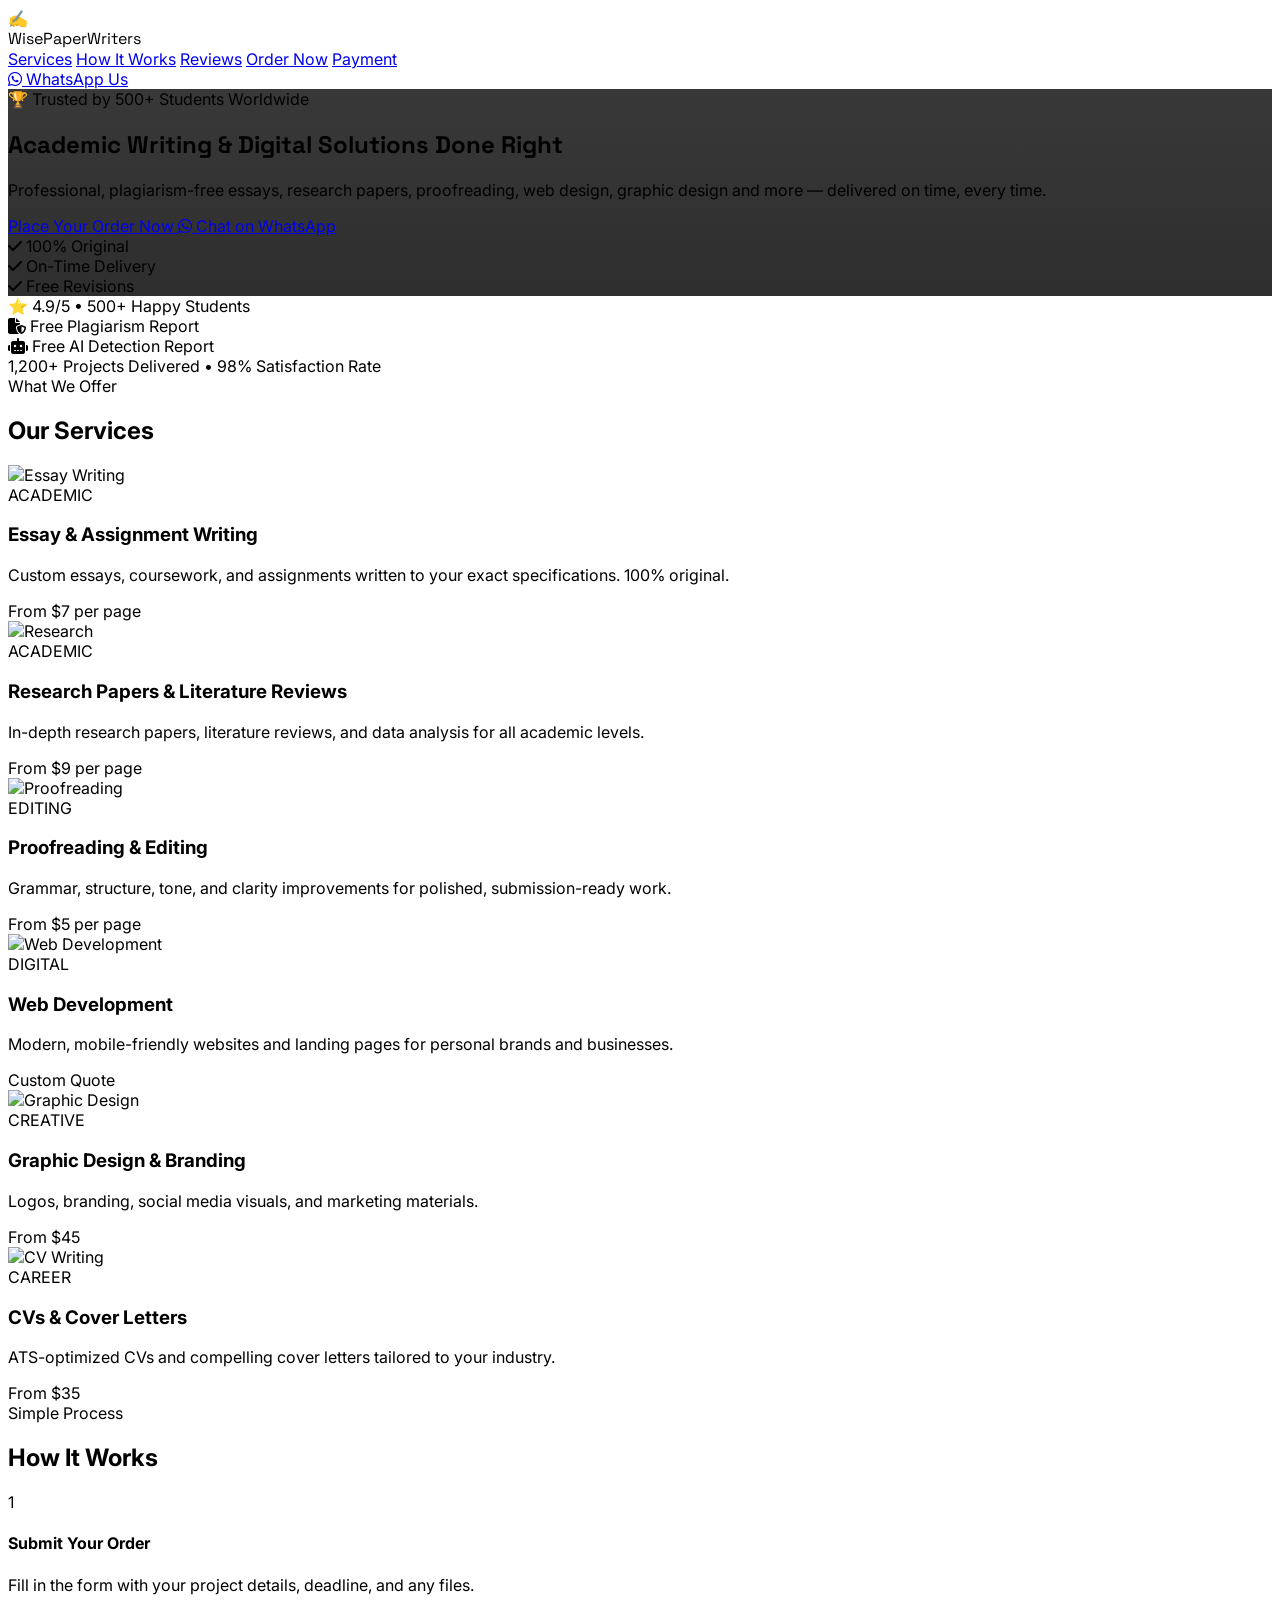
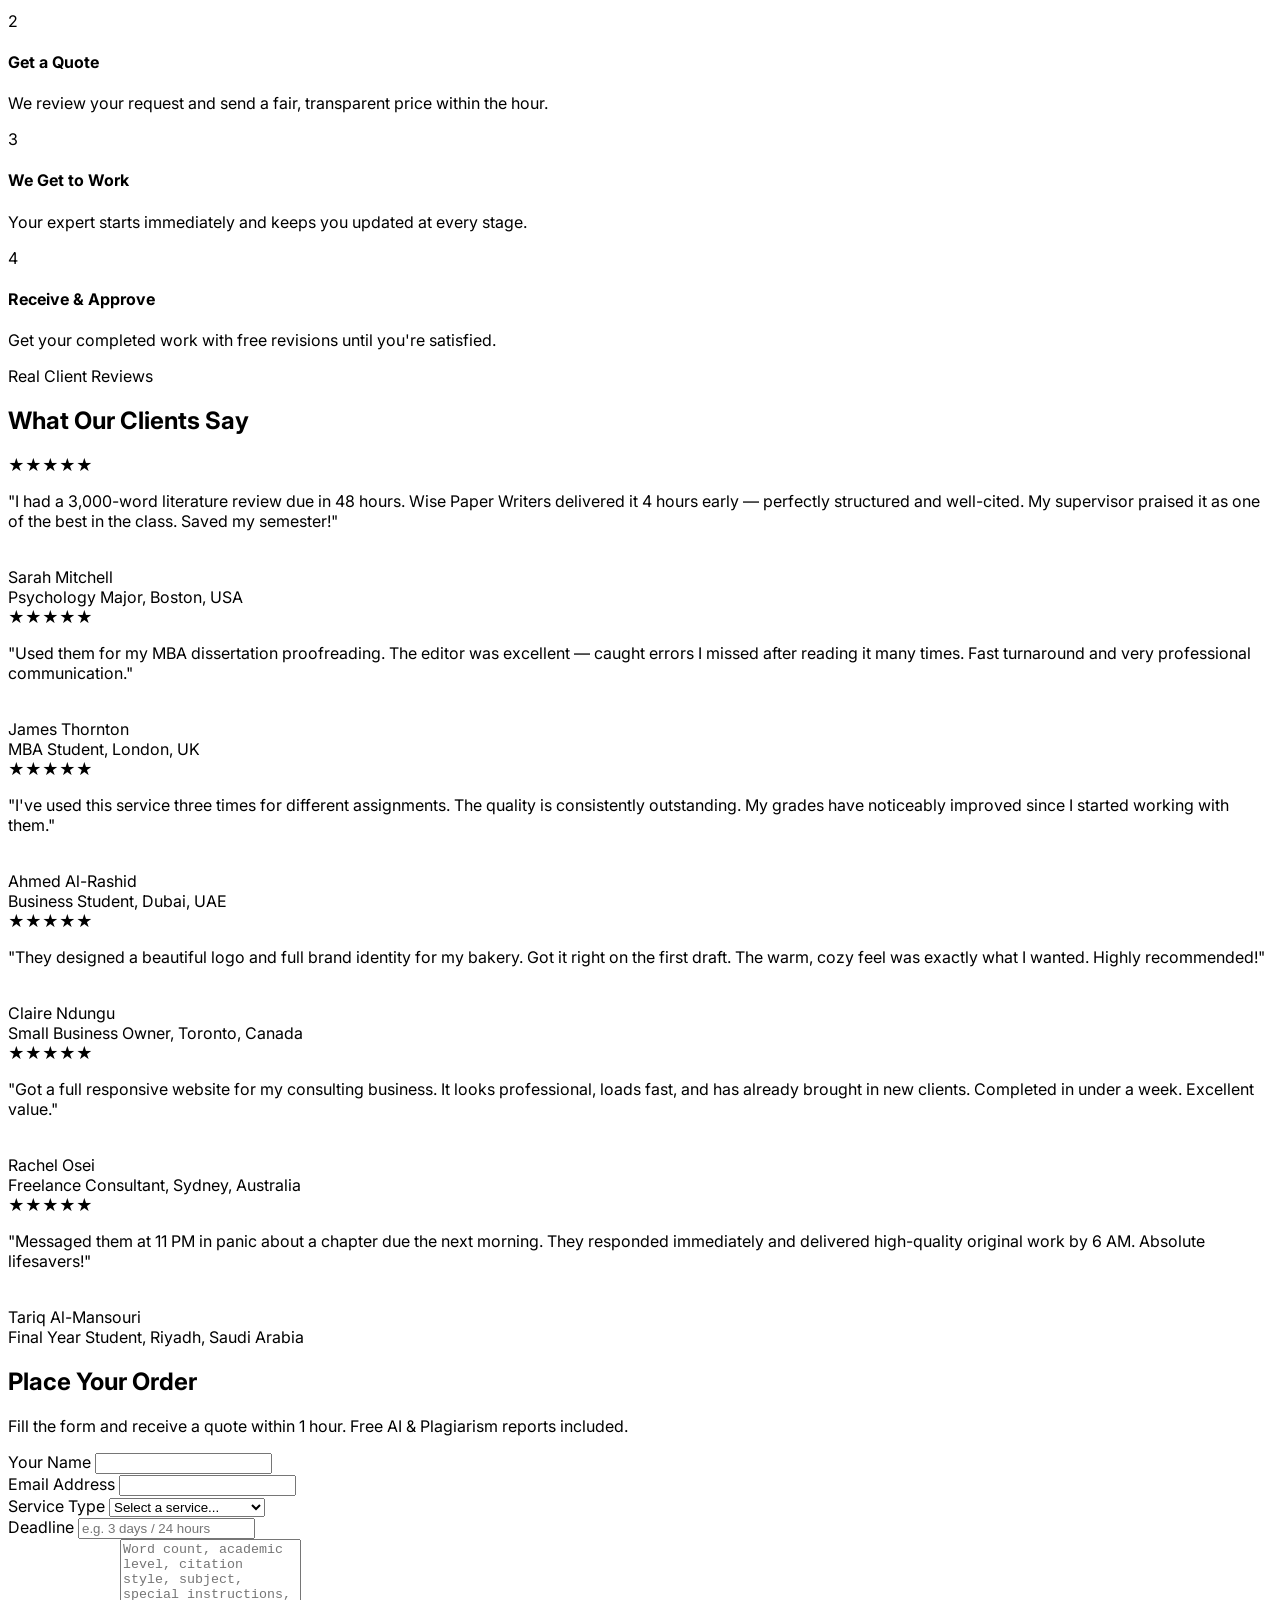
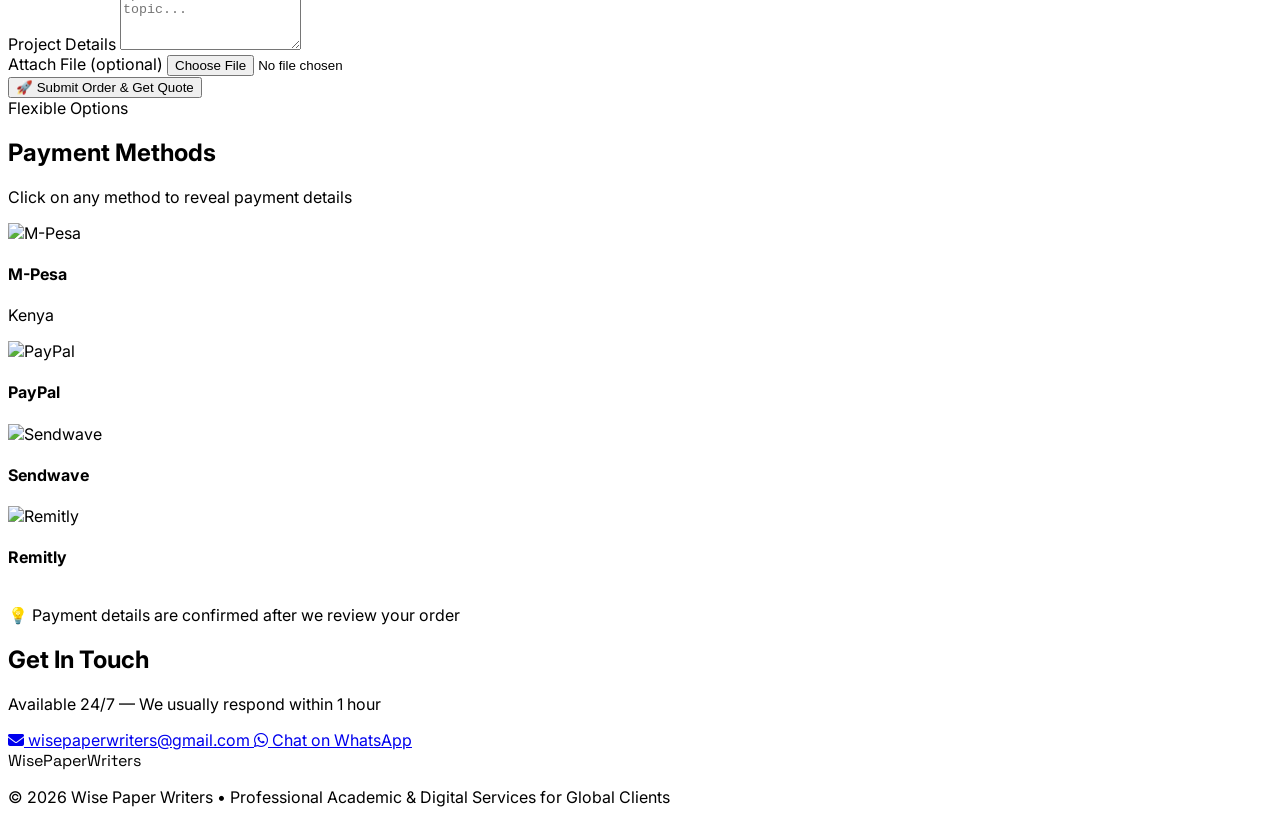
==== index.HTML @ 3a7c8403 "Rename wisepaperwriters.HTML to index.HTML" ====
<!DOCTYPE html>
<html lang="en">
<head>
  <meta charset="UTF-8">
  <meta name="viewport" content="width=device-width, initial-scale=1.0">
  <title>Wise Paper Writers | Essays, Research & Digital Solutions</title>
  <script src="https://cdn.tailwindcss.com"></script>
  <link rel="stylesheet" href="https://cdnjs.cloudflare.com/ajax/libs/font-awesome/6.6.0/css/all.min.css">
  <style>
    @import url('https://fonts.googleapis.com/css2?family=Inter:wght@400;500;600;700&family=Space+Grotesk:wght@600;700&display=swap');
    
    body { font-family: 'Inter', sans-serif; }
    .logo-font { font-family: 'Space Grotesk', sans-serif; }
    
    .hero-bg {
      background: linear-gradient(rgba(0,0,0,0.78), rgba(0,0,0,0.82)), 
                  url('https://images.unsplash.com/photo-1522202176988-66273c2fd55f?q=80&w=2071') center/cover no-repeat;
    }
    
    .card-hover:hover {
      transform: translateY(-12px);
      box-shadow: 0 25px 50px -12px rgb(16 185 129 / 0.25);
    }

    .pay-card {
      transition: all 0.3s ease;
    }
    .pay-card:hover {
      transform: translateY(-4px);
      border-color: rgb(52 211 153);
    }
    .pay-card.open {
      border-color: rgb(52 211 153);
      background-color: rgb(15 23 42);
    }
    .pay-details {
      max-height: 0;
      overflow: hidden;
      transition: max-height 0.4s ease, opacity 0.3s ease;
      opacity: 0;
    }
    .pay-card.open .pay-details {
      max-height: 160px;
      opacity: 1;
    }
  </style>
</head>
<body class="bg-zinc-950 text-zinc-200">

  <!-- Navigation -->
  <nav class="fixed top-0 w-full z-50 bg-zinc-950/95 backdrop-blur-lg border-b border-zinc-800">
    <div class="max-w-screen-2xl mx-auto px-6 py-5 flex justify-between items-center">
      <div class="flex items-center gap-3">
        <span class="text-4xl">✍️</span>
        <div class="logo-font text-3xl font-bold bg-gradient-to-r from-emerald-400 to-cyan-400 bg-clip-text text-transparent">WisePaperWriters</div>
      </div>
      
      <div class="hidden md:flex gap-8 text-sm font-medium">
        <a href="#services" class="hover:text-emerald-400 transition">Services</a>
        <a href="#process" class="hover:text-emerald-400 transition">How It Works</a>
        <a href="#testimonials" class="hover:text-emerald-400 transition">Reviews</a>
        <a href="#order" class="hover:text-emerald-400 transition">Order Now</a>
        <a href="#payment" class="hover:text-emerald-400 transition">Payment</a>
      </div>

      <a href="https://wa.me/12073312081" target="_blank" 
         class="flex items-center gap-2 bg-emerald-600 hover:bg-emerald-500 px-6 py-3 rounded-2xl font-semibold transition">
        <i class="fab fa-whatsapp"></i> WhatsApp Us
      </a>
    </div>
  </nav>

  <!-- Hero -->
  <section class="hero-bg min-h-screen flex items-center pt-20">
    <div class="max-w-screen-2xl mx-auto px-6">
      <div class="max-w-3xl">
        <div class="inline-flex items-center gap-2 bg-emerald-900/80 border border-emerald-700 px-6 py-2.5 rounded-3xl text-sm mb-6">
          <span class="text-emerald-400">🏆</span> Trusted by 500+ Students Worldwide
        </div>
        
        <h1 class="text-6xl md:text-7xl font-bold leading-tight tracking-tighter logo-font mb-6">
          Academic Writing & Digital Solutions Done Right
        </h1>
        
        <p class="text-2xl text-zinc-300 mb-8">
          Professional, plagiarism-free essays, research papers, proofreading, web design, graphic design and more — delivered on time, every time.
        </p>

        <div class="flex flex-wrap gap-4">
          <a href="#order" class="px-10 py-5 bg-gradient-to-r from-emerald-500 to-cyan-500 rounded-3xl font-semibold text-xl hover:scale-105 transition-all">
            Place Your Order Now
          </a>
          <a href="https://wa.me/12073312081" target="_blank" 
             class="px-10 py-5 border border-white/40 hover:border-white rounded-3xl font-semibold text-xl transition flex items-center gap-3">
            <i class="fab fa-whatsapp text-emerald-400"></i> Chat on WhatsApp
          </a>
        </div>

        <div class="mt-12 flex gap-8 text-sm">
          <div class="flex items-center gap-2"><i class="fas fa-check text-emerald-400"></i> 100% Original</div>
          <div class="flex items-center gap-2"><i class="fas fa-check text-emerald-400"></i> On-Time Delivery</div>
          <div class="flex items-center gap-2"><i class="fas fa-check text-emerald-400"></i> Free Revisions</div>
        </div>
      </div>
    </div>
  </section>

  <!-- Trust Bar -->
  <div class="bg-zinc-900 py-6 border-b border-zinc-800">
    <div class="max-w-screen-2xl mx-auto px-6 flex flex-wrap justify-center gap-x-10 gap-y-3 text-sm">
      <div>⭐ 4.9/5 • 500+ Happy Students</div>
      <div class="flex items-center gap-2"><i class="fas fa-file-shield text-emerald-400"></i> Free Plagiarism Report</div>
      <div class="flex items-center gap-2"><i class="fas fa-robot text-emerald-400"></i> Free AI Detection Report</div>
      <div>1,200+ Projects Delivered • 98% Satisfaction Rate</div>
    </div>
  </div>

  <!-- Services -->
  <section id="services" class="py-24 bg-zinc-950">
    <div class="max-w-screen-2xl mx-auto px-6">
      <div class="text-center mb-16">
        <span class="uppercase text-emerald-400 tracking-widest font-semibold text-sm">What We Offer</span>
        <h2 class="text-5xl font-bold mt-3">Our Services</h2>
      </div>

      <div class="grid md:grid-cols-2 lg:grid-cols-3 gap-8">
        <div class="card-hover bg-zinc-900 border border-zinc-800 rounded-3xl overflow-hidden">
          <img src="https://images.unsplash.com/photo-1456513080510-7bf3a84b82f8?w=800" class="w-full h-56 object-cover" alt="Essay Writing">
          <div class="p-8">
            <span class="px-4 py-1 bg-blue-950 text-blue-400 text-xs rounded-2xl">ACADEMIC</span>
            <h3 class="text-2xl font-semibold mt-5">Essay & Assignment Writing</h3>
            <p class="text-zinc-400 mt-3">Custom essays, coursework, and assignments written to your exact specifications. 100% original.</p>
            <div class="mt-6 text-emerald-400 font-medium">From $7 per page</div>
          </div>
        </div>

        <div class="card-hover bg-zinc-900 border border-zinc-800 rounded-3xl overflow-hidden">
          <img src="https://images.unsplash.com/photo-1524995997946-a1c2e315a42f?w=800" class="w-full h-56 object-cover" alt="Research">
          <div class="p-8">
            <span class="px-4 py-1 bg-violet-950 text-violet-400 text-xs rounded-2xl">ACADEMIC</span>
            <h3 class="text-2xl font-semibold mt-5">Research Papers & Literature Reviews</h3>
            <p class="text-zinc-400 mt-3">In-depth research papers, literature reviews, and data analysis for all academic levels.</p>
            <div class="mt-6 text-emerald-400 font-medium">From $9 per page</div>
          </div>
        </div>

        <div class="card-hover bg-zinc-900 border border-zinc-800 rounded-3xl overflow-hidden">
          <img src="https://images.unsplash.com/photo-1588345921523-c2dcdb7f1dcd?w=800" class="w-full h-56 object-cover" alt="Proofreading">
          <div class="p-8">
            <span class="px-4 py-1 bg-emerald-950 text-emerald-400 text-xs rounded-2xl">EDITING</span>
            <h3 class="text-2xl font-semibold mt-5">Proofreading & Editing</h3>
            <p class="text-zinc-400 mt-3">Grammar, structure, tone, and clarity improvements for polished, submission-ready work.</p>
            <div class="mt-6 text-emerald-400 font-medium">From $5 per page</div>
          </div>
        </div>

        <div class="card-hover bg-zinc-900 border border-zinc-800 rounded-3xl overflow-hidden">
          <img src="https://images.unsplash.com/photo-1498050108023-c5249f4df085?w=800" class="w-full h-56 object-cover" alt="Web Development">
          <div class="p-8">
            <span class="px-4 py-1 bg-cyan-950 text-cyan-400 text-xs rounded-2xl">DIGITAL</span>
            <h3 class="text-2xl font-semibold mt-5">Web Development</h3>
            <p class="text-zinc-400 mt-3">Modern, mobile-friendly websites and landing pages for personal brands and businesses.</p>
            <div class="mt-6 text-emerald-400 font-medium">Custom Quote</div>
          </div>
        </div>

        <div class="card-hover bg-zinc-900 border border-zinc-800 rounded-3xl overflow-hidden">
          <img src="https://images.unsplash.com/photo-1626785774573-4b799315345d?w=800" class="w-full h-56 object-cover" alt="Graphic Design">
          <div class="p-8">
            <span class="px-4 py-1 bg-pink-950 text-pink-400 text-xs rounded-2xl">CREATIVE</span>
            <h3 class="text-2xl font-semibold mt-5">Graphic Design & Branding</h3>
            <p class="text-zinc-400 mt-3">Logos, branding, social media visuals, and marketing materials.</p>
            <div class="mt-6 text-emerald-400 font-medium">From $45</div>
          </div>
        </div>

        <div class="card-hover bg-zinc-900 border border-zinc-800 rounded-3xl overflow-hidden">
          <img src="https://images.unsplash.com/photo-1586281380349-632531db7ed4?w=800" class="w-full h-56 object-cover" alt="CV Writing">
          <div class="p-8">
            <span class="px-4 py-1 bg-amber-950 text-amber-400 text-xs rounded-2xl">CAREER</span>
            <h3 class="text-2xl font-semibold mt-5">CVs & Cover Letters</h3>
            <p class="text-zinc-400 mt-3">ATS-optimized CVs and compelling cover letters tailored to your industry.</p>
            <div class="mt-6 text-emerald-400 font-medium">From $35</div>
          </div>
        </div>
      </div>
    </div>
  </section>

  <!-- How It Works -->
  <section id="process" class="py-24 bg-zinc-900">
    <div class="max-w-screen-2xl mx-auto px-6 text-center">
      <span class="uppercase tracking-widest text-emerald-400 font-semibold">Simple Process</span>
      <h2 class="text-5xl font-bold mt-4 mb-16">How It Works</h2>
      
      <div class="grid md:grid-cols-4 gap-8 max-w-5xl mx-auto">
        <div class="bg-zinc-800/60 p-10 rounded-3xl border border-zinc-700">
          <div class="w-16 h-16 mx-auto bg-emerald-600 rounded-2xl flex items-center justify-center text-3xl font-bold mb-6">1</div>
          <h4 class="text-xl font-semibold mb-3">Submit Your Order</h4>
          <p class="text-zinc-400">Fill in the form with your project details, deadline, and any files.</p>
        </div>
        <div class="bg-zinc-800/60 p-10 rounded-3xl border border-zinc-700">
          <div class="w-16 h-16 mx-auto bg-emerald-600 rounded-2xl flex items-center justify-center text-3xl font-bold mb-6">2</div>
          <h4 class="text-xl font-semibold mb-3">Get a Quote</h4>
          <p class="text-zinc-400">We review your request and send a fair, transparent price within the hour.</p>
        </div>
        <div class="bg-zinc-800/60 p-10 rounded-3xl border border-zinc-700">
          <div class="w-16 h-16 mx-auto bg-emerald-600 rounded-2xl flex items-center justify-center text-3xl font-bold mb-6">3</div>
          <h4 class="text-xl font-semibold mb-3">We Get to Work</h4>
          <p class="text-zinc-400">Your expert starts immediately and keeps you updated at every stage.</p>
        </div>
        <div class="bg-zinc-800/60 p-10 rounded-3xl border border-zinc-700">
          <div class="w-16 h-16 mx-auto bg-emerald-600 rounded-2xl flex items-center justify-center text-3xl font-bold mb-6">4</div>
          <h4 class="text-xl font-semibold mb-3">Receive & Approve</h4>
          <p class="text-zinc-400">Get your completed work with free revisions until you're satisfied.</p>
        </div>
      </div>
    </div>
  </section>

  <!-- Testimonials - All 6 Fully Included -->
  <section id="testimonials" class="py-24 bg-zinc-950">
    <div class="max-w-screen-2xl mx-auto px-6">
      <div class="text-center mb-16">
        <span class="uppercase text-emerald-400 font-semibold">Real Client Reviews</span>
        <h2 class="text-5xl font-bold mt-4">What Our Clients Say</h2>
      </div>
      <div class="grid md:grid-cols-2 lg:grid-cols-3 gap-8">
        <div class="bg-zinc-900 border border-zinc-800 rounded-3xl p-8">
          <div class="flex gap-1 text-amber-400 mb-4">★★★★★</div>
          <p class="text-zinc-300 italic">"I had a 3,000-word literature review due in 48 hours. Wise Paper Writers delivered it 4 hours early — perfectly structured and well-cited. My supervisor praised it as one of the best in the class. Saved my semester!"</p>
          <div class="mt-8 flex items-center gap-4">
            <img src="https://randomuser.me/api/portraits/women/44.jpg" class="w-12 h-12 rounded-full" alt="">
            <div>
              <div class="font-semibold">Sarah Mitchell</div>
              <div class="text-sm text-zinc-500">Psychology Major, Boston, USA</div>
            </div>
          </div>
        </div>

        <div class="bg-zinc-900 border border-zinc-800 rounded-3xl p-8">
          <div class="flex gap-1 text-amber-400 mb-4">★★★★★</div>
          <p class="text-zinc-300 italic">"Used them for my MBA dissertation proofreading. The editor was excellent — caught errors I missed after reading it many times. Fast turnaround and very professional communication."</p>
          <div class="mt-8 flex items-center gap-4">
            <img src="https://randomuser.me/api/portraits/men/32.jpg" class="w-12 h-12 rounded-full" alt="">
            <div>
              <div class="font-semibold">James Thornton</div>
              <div class="text-sm text-zinc-500">MBA Student, London, UK</div>
            </div>
          </div>
        </div>

        <div class="bg-zinc-900 border border-zinc-800 rounded-3xl p-8">
          <div class="flex gap-1 text-amber-400 mb-4">★★★★★</div>
          <p class="text-zinc-300 italic">"I've used this service three times for different assignments. The quality is consistently outstanding. My grades have noticeably improved since I started working with them."</p>
          <div class="mt-8 flex items-center gap-4">
            <img src="https://randomuser.me/api/portraits/men/75.jpg" class="w-12 h-12 rounded-full" alt="">
            <div>
              <div class="font-semibold">Ahmed Al-Rashid</div>
              <div class="text-sm text-zinc-500">Business Student, Dubai, UAE</div>
            </div>
          </div>
        </div>

        <div class="bg-zinc-900 border border-zinc-800 rounded-3xl p-8">
          <div class="flex gap-1 text-amber-400 mb-4">★★★★★</div>
          <p class="text-zinc-300 italic">"They designed a beautiful logo and full brand identity for my bakery. Got it right on the first draft. The warm, cozy feel was exactly what I wanted. Highly recommended!"</p>
          <div class="mt-8 flex items-center gap-4">
            <img src="https://randomuser.me/api/portraits/women/68.jpg" class="w-12 h-12 rounded-full" alt="">
            <div>
              <div class="font-semibold">Claire Ndungu</div>
              <div class="text-sm text-zinc-500">Small Business Owner, Toronto, Canada</div>
            </div>
          </div>
        </div>

        <div class="bg-zinc-900 border border-zinc-800 rounded-3xl p-8">
          <div class="flex gap-1 text-amber-400 mb-4">★★★★★</div>
          <p class="text-zinc-300 italic">"Got a full responsive website for my consulting business. It looks professional, loads fast, and has already brought in new clients. Completed in under a week. Excellent value."</p>
          <div class="mt-8 flex items-center gap-4">
            <img src="https://randomuser.me/api/portraits/women/12.jpg" class="w-12 h-12 rounded-full" alt="">
            <div>
              <div class="font-semibold">Rachel Osei</div>
              <div class="text-sm text-zinc-500">Freelance Consultant, Sydney, Australia</div>
            </div>
          </div>
        </div>

        <div class="bg-zinc-900 border border-zinc-800 rounded-3xl p-8">
          <div class="flex gap-1 text-amber-400 mb-4">★★★★★</div>
          <p class="text-zinc-300 italic">"Messaged them at 11 PM in panic about a chapter due the next morning. They responded immediately and delivered high-quality original work by 6 AM. Absolute lifesavers!"</p>
          <div class="mt-8 flex items-center gap-4">
            <img src="https://randomuser.me/api/portraits/men/52.jpg" class="w-12 h-12 rounded-full" alt="">
            <div>
              <div class="font-semibold">Tariq Al-Mansouri</div>
              <div class="text-sm text-zinc-500">Final Year Student, Riyadh, Saudi Arabia</div>
            </div>
          </div>
        </div>
      </div>
    </div>
  </section>

  <!-- Order Form - Fully Automated -->
  <section id="order" class="py-24 bg-zinc-900">
    <div class="max-w-2xl mx-auto px-6">
      <div class="text-center mb-12">
        <h2 class="text-5xl font-bold mb-4">Place Your Order</h2>
        <p class="text-zinc-400 text-lg">Fill the form and receive a quote within 1 hour. Free AI & Plagiarism reports included.</p>
      </div>

      <form action="https://formsubmit.co/wisepaperwriters@gmail.com" method="POST" enctype="multipart/form-data"
            class="bg-zinc-950 border border-zinc-800 rounded-3xl p-10 space-y-8">
        
        <input type="hidden" name="_subject" value="New Order - Wise Paper Writers">
        <input type="hidden" name="_captcha" value="false">
        <input type="hidden" name="_next" value="#order">

        <div class="grid md:grid-cols-2 gap-6">
          <div>
            <label class="block text-sm text-zinc-400 mb-2">Your Name</label>
            <input type="text" name="name" required class="w-full bg-zinc-900 border border-zinc-700 rounded-2xl px-6 py-4 focus:border-emerald-500 outline-none">
          </div>
          <div>
            <label class="block text-sm text-zinc-400 mb-2">Email Address</label>
            <input type="email" name="email" required class="w-full bg-zinc-900 border border-zinc-700 rounded-2xl px-6 py-4 focus:border-emerald-500 outline-none">
          </div>
        </div>

        <div class="grid md:grid-cols-2 gap-6">
          <div>
            <label class="block text-sm text-zinc-400 mb-2">Service Type</label>
            <select name="service" required class="w-full bg-zinc-900 border border-zinc-700 rounded-2xl px-6 py-4 focus:border-emerald-500 outline-none">
              <option value="">Select a service...</option>
              <option>Essay Writing</option>
              <option>Research Paper</option>
              <option>Proofreading & Editing</option>
              <option>Web Development</option>
              <option>Graphic Design</option>
              <option>CV & Cover Letter</option>
              <option>Other</option>
            </select>
          </div>
          <div>
            <label class="block text-sm text-zinc-400 mb-2">Deadline</label>
            <input type="text" name="deadline" placeholder="e.g. 3 days / 24 hours" required class="w-full bg-zinc-900 border border-zinc-700 rounded-2xl px-6 py-4 focus:border-emerald-500 outline-none">
          </div>
        </div>

        <div>
          <label class="block text-sm text-zinc-400 mb-2">Project Details</label>
          <textarea name="details" rows="7" placeholder="Word count, academic level, citation style, subject, special instructions, topic..." required
                    class="w-full bg-zinc-900 border border-zinc-700 rounded-3xl px-6 py-5 focus:border-emerald-500 outline-none"></textarea>
        </div>

        <div>
          <label class="block text-sm text-zinc-400 mb-2">Attach File (optional)</label>
          <input type="file" name="attachment" class="w-full bg-zinc-900 border border-zinc-700 rounded-2xl px-6 py-4">
        </div>

        <button type="submit" class="w-full py-6 bg-gradient-to-r from-emerald-500 to-cyan-500 rounded-3xl text-xl font-semibold hover:brightness-110 transition">
          🚀 Submit Order & Get Quote
        </button>
      </form>
    </div>
  </section>

  <!-- Payment Methods - Logos + Hidden Details -->
  <section id="payment" class="py-24 bg-zinc-950">
    <div class="max-w-screen-2xl mx-auto px-6">
      <div class="text-center mb-12">
        <span class="uppercase text-emerald-400 tracking-widest font-semibold text-sm">Flexible Options</span>
        <h2 class="text-4xl font-bold mt-3">Payment Methods</h2>
        <p class="text-zinc-400 mt-3">Click on any method to reveal payment details</p>
      </div>

      <div class="grid grid-cols-2 md:grid-cols-4 gap-6 max-w-5xl mx-auto">
        <!-- M-Pesa -->
        <div class="pay-card bg-zinc-900 border border-zinc-700 rounded-3xl p-8 text-center cursor-pointer" onclick="toggle(this)">
          <img src="https://upload.wikimedia.org/wikipedia/commons/0/03/M-pesa-logo.png" alt="M-Pesa" class="h-14 mx-auto mb-4 object-contain">
          <h4 class="font-semibold text-xl mb-1">M-Pesa</h4>
          <p class="text-zinc-500 text-sm">Kenya</p>
          <div class="pay-details mt-6">
            <p class="text-sm text-zinc-400 mb-1">Send to number:</p>
            <strong class="text-emerald-400 text-lg">0758 292 868</strong>
          </div>
        </div>

        <!-- PayPal -->
        <div class="pay-card bg-zinc-900 border border-zinc-700 rounded-3xl p-8 text-center cursor-pointer" onclick="toggle(this)">
          <img src="https://www.paypalobjects.com/webstatic/mktg/Logo/pp-logo-150px.png" alt="PayPal" class="h-14 mx-auto mb-4 object-contain">
          <h4 class="font-semibold text-xl mb-1">PayPal</h4>
          <div class="pay-details mt-6">
            <p class="text-sm text-zinc-400 mb-1">Send to email:</p>
            <strong class="text-emerald-400 text-lg">officialkenwambua@gmail.com</strong>
          </div>
        </div>

        <!-- Sendwave -->
        <div class="pay-card bg-zinc-900 border border-zinc-700 rounded-3xl p-8 text-center cursor-pointer" onclick="toggle(this)">
          <img src="https://upload.wikimedia.org/wikipedia/commons/thumb/7/7f/Sendwave_logo.svg/512px-Sendwave_logo.svg.png" alt="Sendwave" class="h-14 mx-auto mb-4 object-contain">
          <h4 class="font-semibold text-xl mb-1">Sendwave</h4>
          <div class="pay-details mt-6">
            <p class="text-sm text-zinc-400 mb-1">Send to number:</p>
            <strong class="text-emerald-400 text-lg">0758 292 868</strong>
          </div>
        </div>

        <!-- Remitly -->
        <div class="pay-card bg-zinc-900 border border-zinc-700 rounded-3xl p-8 text-center cursor-pointer" onclick="toggle(this)">
          <img src="https://seeklogo.com/images/R/remitly-logo-1B8E4E5E0E-seeklogo.com.png" alt="Remitly" class="h-14 mx-auto mb-4 object-contain">
          <h4 class="font-semibold text-xl mb-1">Remitly</h4>
          <div class="pay-details mt-6">
            <p class="text-sm text-zinc-400 mb-1">Send to number:</p>
            <strong class="text-emerald-400 text-lg">0758 292 868</strong>
          </div>
        </div>
      </div>
      
      <p class="text-center text-zinc-500 mt-10 text-sm">💡 Payment details are confirmed after we review your order</p>
    </div>
  </section>

  <!-- Contact -->
  <section id="contact" class="py-20 bg-zinc-900">
    <div class="max-w-screen-2xl mx-auto px-6 text-center">
      <h2 class="text-4xl font-bold mb-6">Get In Touch</h2>
      <p class="text-zinc-400 mb-8">Available 24/7 — We usually respond within 1 hour</p>
      <div class="flex flex-col md:flex-row gap-6 justify-center">
        <a href="mailto:wisepaperwriters@gmail.com" class="bg-zinc-800 hover:bg-zinc-700 px-8 py-4 rounded-2xl flex items-center gap-3">
          <i class="fas fa-envelope"></i> wisepaperwriters@gmail.com
        </a>
        <a href="https://wa.me/12073312081" target="_blank" class="bg-emerald-600 hover:bg-emerald-500 px-8 py-4 rounded-2xl flex items-center gap-3">
          <i class="fab fa-whatsapp"></i> Chat on WhatsApp
        </a>
      </div>
    </div>
  </section>

  <footer class="bg-black py-12 text-center text-zinc-500 text-sm">
    <div class="logo-font text-2xl mb-2 bg-gradient-to-r from-emerald-400 to-cyan-400 bg-clip-text text-transparent">WisePaperWriters</div>
    <p>© 2026 Wise Paper Writers • Professional Academic & Digital Services for Global Clients</p>
  </footer>

  <script>
    function toggle(card) {
      const isOpen = card.classList.contains('open');
      document.querySelectorAll('.pay-card').forEach(c => c.classList.remove('open'));
      if (!isOpen) card.classList.add('open');
    }
  </script>
</body>
</html>
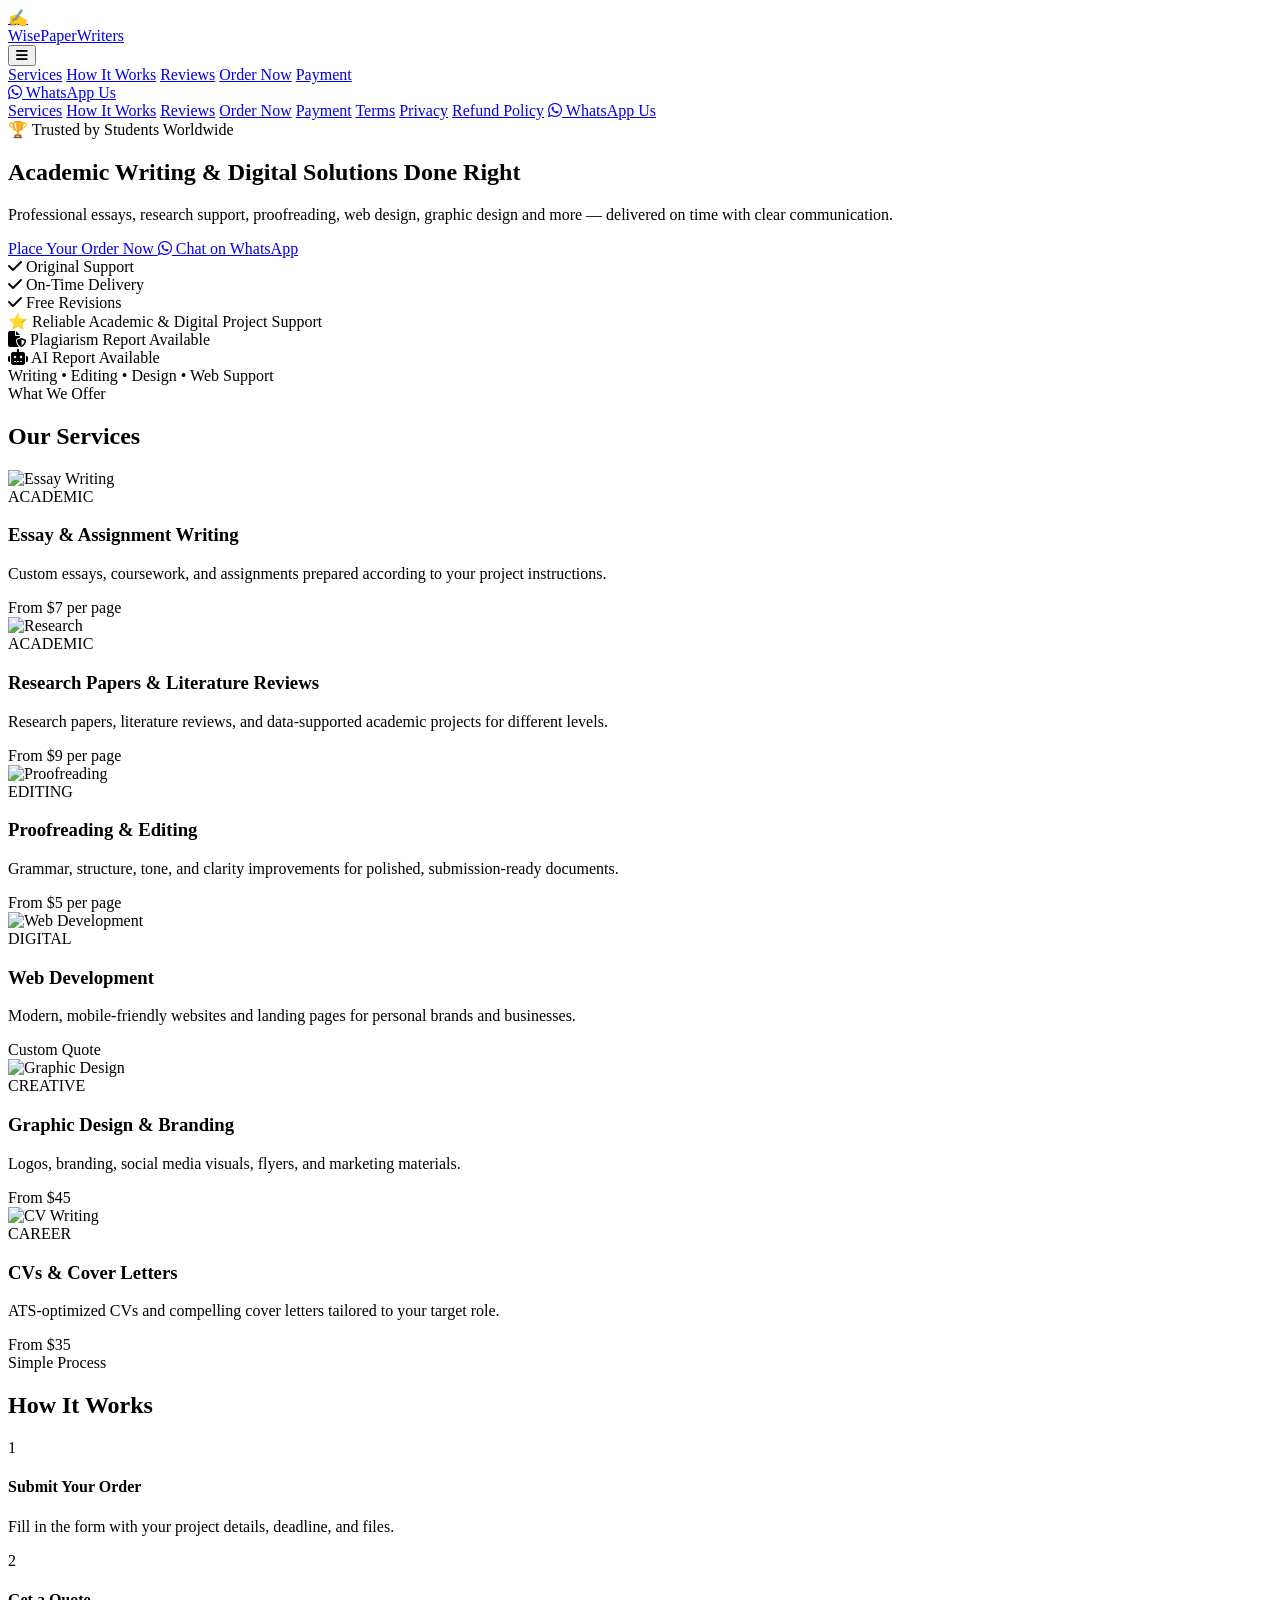
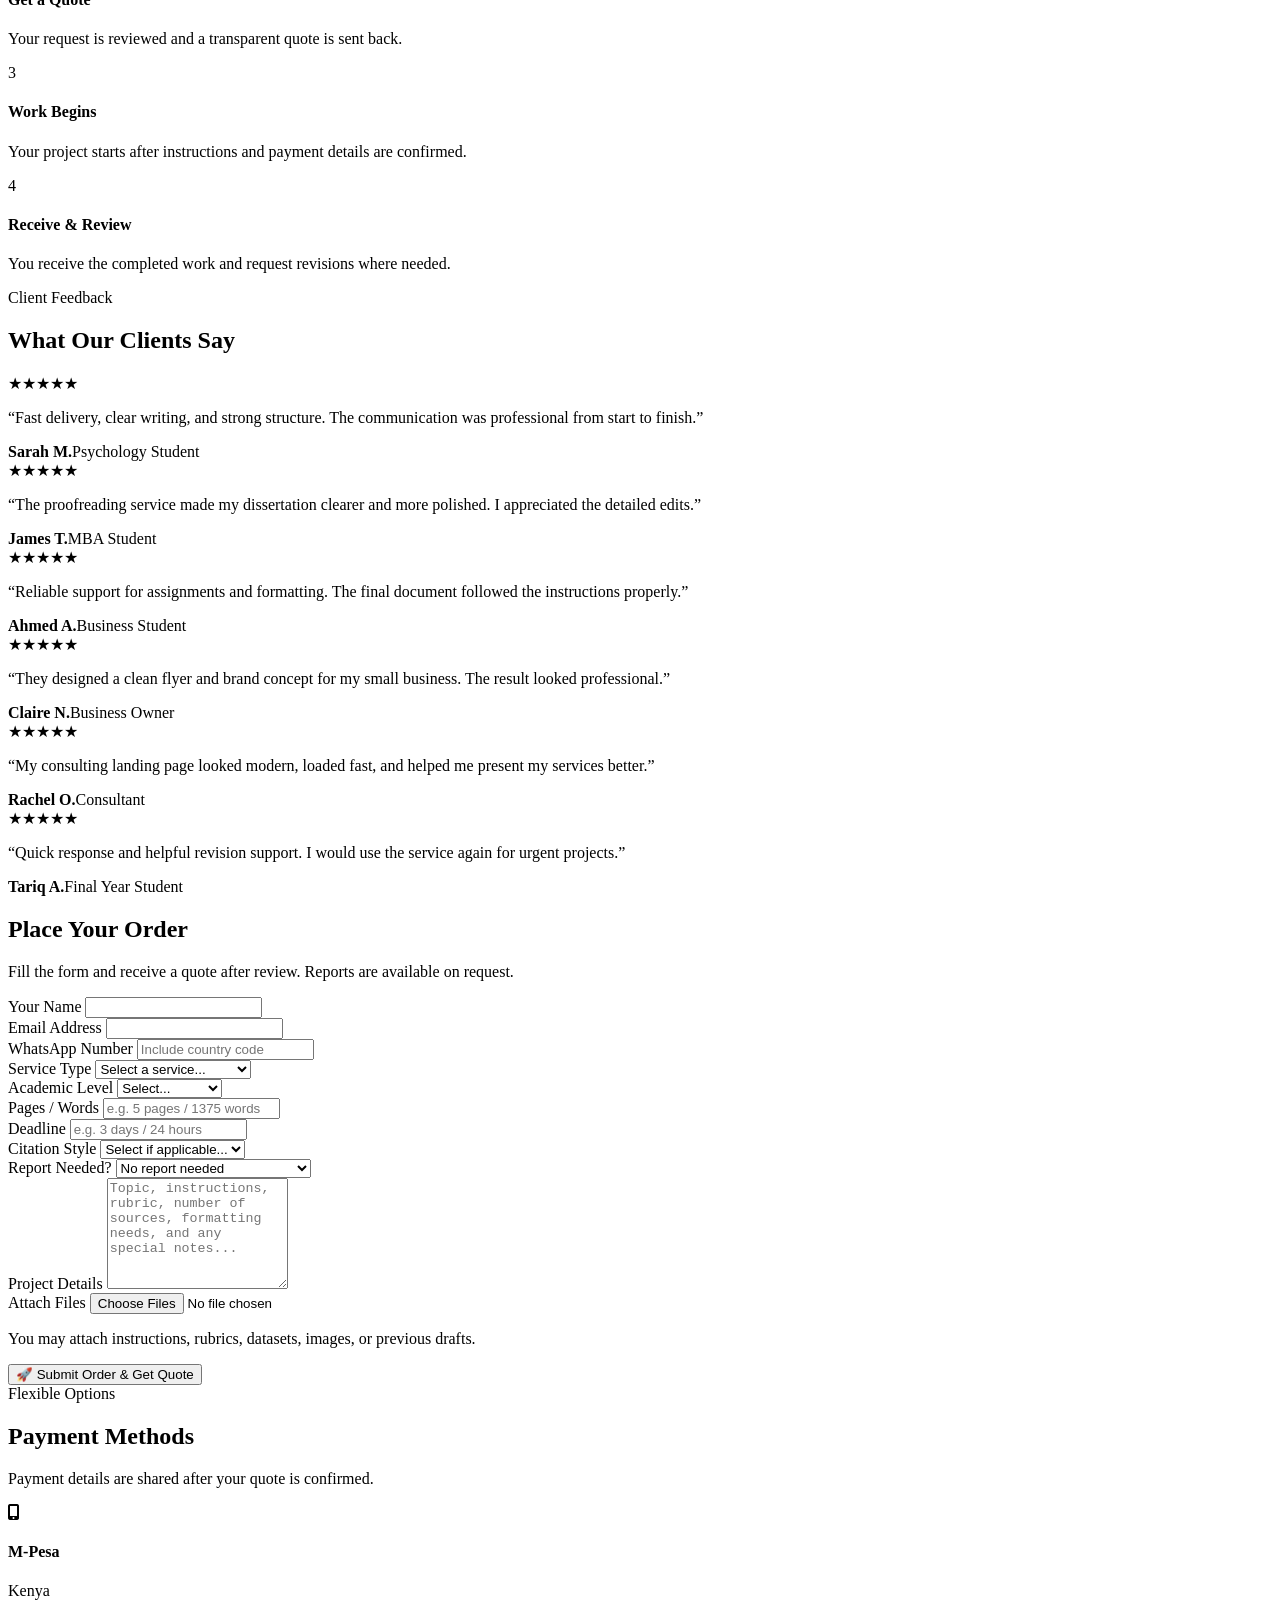
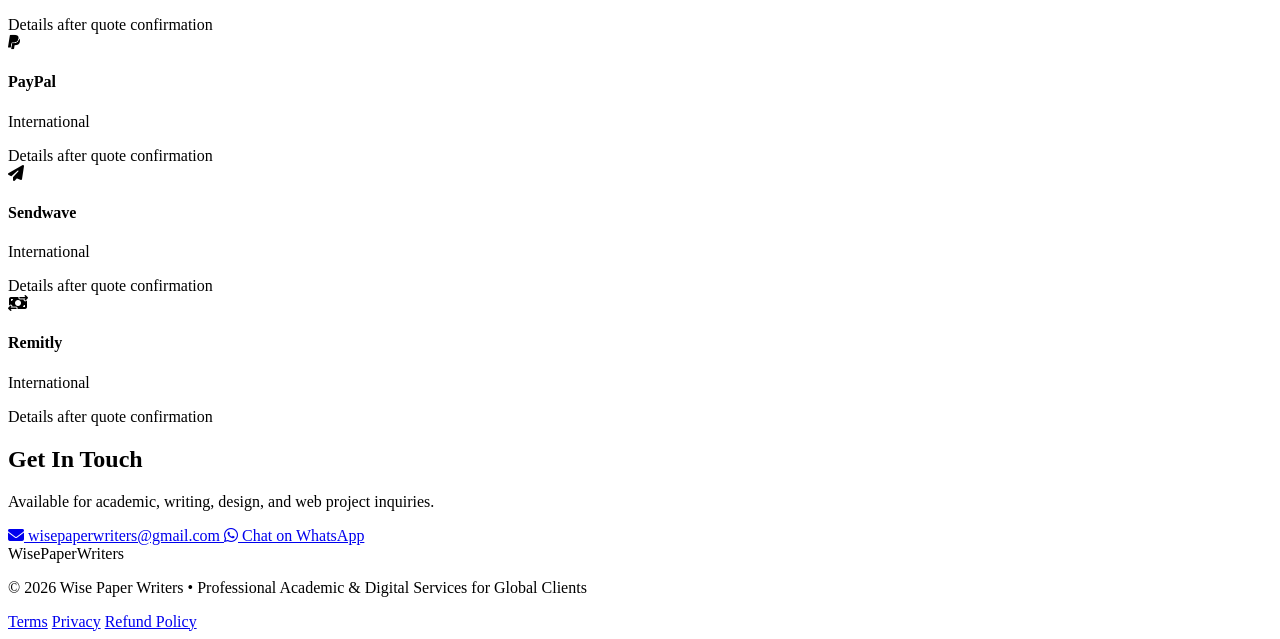
==== commit 69ae1080: "Update index.HTML" ====
--- a/index.HTML
+++ b/index.HTML
@@ -1,60 +1,27 @@
 <!DOCTYPE html>
 <html lang="en">
 <head>
-  <meta charset="UTF-8">
-  <meta name="viewport" content="width=device-width, initial-scale=1.0">
+  <meta charset="UTF-8" />
+  <meta name="viewport" content="width=device-width, initial-scale=1.0" />
   <title>Wise Paper Writers | Essays, Research & Digital Solutions</title>
   <script src="https://cdn.tailwindcss.com"></script>
-  <link rel="stylesheet" href="https://cdnjs.cloudflare.com/ajax/libs/font-awesome/6.6.0/css/all.min.css">
-  <style>
-    @import url('https://fonts.googleapis.com/css2?family=Inter:wght@400;500;600;700&family=Space+Grotesk:wght@600;700&display=swap');
-    
-    body { font-family: 'Inter', sans-serif; }
-    .logo-font { font-family: 'Space Grotesk', sans-serif; }
-    
-    .hero-bg {
-      background: linear-gradient(rgba(0,0,0,0.78), rgba(0,0,0,0.82)), 
-                  url('https://images.unsplash.com/photo-1522202176988-66273c2fd55f?q=80&w=2071') center/cover no-repeat;
-    }
-    
-    .card-hover:hover {
-      transform: translateY(-12px);
-      box-shadow: 0 25px 50px -12px rgb(16 185 129 / 0.25);
-    }
-
-    .pay-card {
-      transition: all 0.3s ease;
-    }
-    .pay-card:hover {
-      transform: translateY(-4px);
-      border-color: rgb(52 211 153);
-    }
-    .pay-card.open {
-      border-color: rgb(52 211 153);
-      background-color: rgb(15 23 42);
-    }
-    .pay-details {
-      max-height: 0;
-      overflow: hidden;
-      transition: max-height 0.4s ease, opacity 0.3s ease;
-      opacity: 0;
-    }
-    .pay-card.open .pay-details {
-      max-height: 160px;
-      opacity: 1;
-    }
-  </style>
+  <link rel="stylesheet" href="https://cdnjs.cloudflare.com/ajax/libs/font-awesome/6.6.0/css/all.min.css" />
+  <link rel="stylesheet" href="styles.css" />
 </head>
 <body class="bg-zinc-950 text-zinc-200">
 
   <!-- Navigation -->
   <nav class="fixed top-0 w-full z-50 bg-zinc-950/95 backdrop-blur-lg border-b border-zinc-800">
     <div class="max-w-screen-2xl mx-auto px-6 py-5 flex justify-between items-center">
-      <div class="flex items-center gap-3">
+      <a href="index.html" class="flex items-center gap-3">
         <span class="text-4xl">✍️</span>
         <div class="logo-font text-3xl font-bold bg-gradient-to-r from-emerald-400 to-cyan-400 bg-clip-text text-transparent">WisePaperWriters</div>
-      </div>
-      
+      </a>
+
+      <button id="menuBtn" class="md:hidden text-3xl text-zinc-200" aria-label="Open menu">
+        <i class="fas fa-bars"></i>
+      </button>
+
       <div class="hidden md:flex gap-8 text-sm font-medium">
         <a href="#services" class="hover:text-emerald-400 transition">Services</a>
         <a href="#process" class="hover:text-emerald-400 transition">How It Works</a>
@@ -63,8 +30,21 @@
         <a href="#payment" class="hover:text-emerald-400 transition">Payment</a>
       </div>
 
-      <a href="https://wa.me/12073312081" target="_blank" 
-         class="flex items-center gap-2 bg-emerald-600 hover:bg-emerald-500 px-6 py-3 rounded-2xl font-semibold transition">
+      <a href="https://wa.me/12073312081?text=Hello%20WisePaperWriters%2C%20I%20would%20like%20to%20place%20an%20order." target="_blank" class="hidden md:flex items-center gap-2 bg-emerald-600 hover:bg-emerald-500 px-6 py-3 rounded-2xl font-semibold transition">
+        <i class="fab fa-whatsapp"></i> WhatsApp Us
+      </a>
+    </div>
+
+    <div id="mobileMenu" class="mobile-menu md:hidden bg-zinc-950 border-t border-zinc-800 px-6 pb-6">
+      <a href="#services">Services</a>
+      <a href="#process">How It Works</a>
+      <a href="#testimonials">Reviews</a>
+      <a href="#order">Order Now</a>
+      <a href="#payment">Payment</a>
+      <a href="terms.html">Terms</a>
+      <a href="privacy.html">Privacy</a>
+      <a href="refund.html">Refund Policy</a>
+      <a href="https://wa.me/12073312081?text=Hello%20WisePaperWriters%2C%20I%20would%20like%20to%20place%20an%20order." target="_blank" class="mobile-whatsapp">
         <i class="fab fa-whatsapp"></i> WhatsApp Us
       </a>
     </div>
@@ -75,29 +55,28 @@
     <div class="max-w-screen-2xl mx-auto px-6">
       <div class="max-w-3xl">
         <div class="inline-flex items-center gap-2 bg-emerald-900/80 border border-emerald-700 px-6 py-2.5 rounded-3xl text-sm mb-6">
-          <span class="text-emerald-400">🏆</span> Trusted by 500+ Students Worldwide
-        </div>
-        
+          <span class="text-emerald-400">🏆</span> Trusted by Students Worldwide
+        </div>
+
         <h1 class="text-6xl md:text-7xl font-bold leading-tight tracking-tighter logo-font mb-6">
           Academic Writing & Digital Solutions Done Right
         </h1>
-        
+
         <p class="text-2xl text-zinc-300 mb-8">
-          Professional, plagiarism-free essays, research papers, proofreading, web design, graphic design and more — delivered on time, every time.
+          Professional essays, research support, proofreading, web design, graphic design and more — delivered on time with clear communication.
         </p>
 
         <div class="flex flex-wrap gap-4">
           <a href="#order" class="px-10 py-5 bg-gradient-to-r from-emerald-500 to-cyan-500 rounded-3xl font-semibold text-xl hover:scale-105 transition-all">
             Place Your Order Now
           </a>
-          <a href="https://wa.me/12073312081" target="_blank" 
-             class="px-10 py-5 border border-white/40 hover:border-white rounded-3xl font-semibold text-xl transition flex items-center gap-3">
+          <a href="https://wa.me/12073312081?text=Hello%20WisePaperWriters%2C%20I%20would%20like%20to%20discuss%20a%20project." target="_blank" class="px-10 py-5 border border-white/40 hover:border-white rounded-3xl font-semibold text-xl transition flex items-center gap-3">
             <i class="fab fa-whatsapp text-emerald-400"></i> Chat on WhatsApp
           </a>
         </div>
 
-        <div class="mt-12 flex gap-8 text-sm">
-          <div class="flex items-center gap-2"><i class="fas fa-check text-emerald-400"></i> 100% Original</div>
+        <div class="mt-12 flex flex-wrap gap-8 text-sm">
+          <div class="flex items-center gap-2"><i class="fas fa-check text-emerald-400"></i> Original Support</div>
           <div class="flex items-center gap-2"><i class="fas fa-check text-emerald-400"></i> On-Time Delivery</div>
           <div class="flex items-center gap-2"><i class="fas fa-check text-emerald-400"></i> Free Revisions</div>
         </div>
@@ -108,10 +87,10 @@
   <!-- Trust Bar -->
   <div class="bg-zinc-900 py-6 border-b border-zinc-800">
     <div class="max-w-screen-2xl mx-auto px-6 flex flex-wrap justify-center gap-x-10 gap-y-3 text-sm">
-      <div>⭐ 4.9/5 • 500+ Happy Students</div>
-      <div class="flex items-center gap-2"><i class="fas fa-file-shield text-emerald-400"></i> Free Plagiarism Report</div>
-      <div class="flex items-center gap-2"><i class="fas fa-robot text-emerald-400"></i> Free AI Detection Report</div>
-      <div>1,200+ Projects Delivered • 98% Satisfaction Rate</div>
+      <div>⭐ Reliable Academic & Digital Project Support</div>
+      <div class="flex items-center gap-2"><i class="fas fa-file-shield text-emerald-400"></i> Plagiarism Report Available</div>
+      <div class="flex items-center gap-2"><i class="fas fa-robot text-emerald-400"></i> AI Report Available</div>
+      <div>Writing • Editing • Design • Web Support</div>
     </div>
   </div>
 
@@ -129,7 +108,7 @@
           <div class="p-8">
             <span class="px-4 py-1 bg-blue-950 text-blue-400 text-xs rounded-2xl">ACADEMIC</span>
             <h3 class="text-2xl font-semibold mt-5">Essay & Assignment Writing</h3>
-            <p class="text-zinc-400 mt-3">Custom essays, coursework, and assignments written to your exact specifications. 100% original.</p>
+            <p class="text-zinc-400 mt-3">Custom essays, coursework, and assignments prepared according to your project instructions.</p>
             <div class="mt-6 text-emerald-400 font-medium">From $7 per page</div>
           </div>
         </div>
@@ -139,7 +118,7 @@
           <div class="p-8">
             <span class="px-4 py-1 bg-violet-950 text-violet-400 text-xs rounded-2xl">ACADEMIC</span>
             <h3 class="text-2xl font-semibold mt-5">Research Papers & Literature Reviews</h3>
-            <p class="text-zinc-400 mt-3">In-depth research papers, literature reviews, and data analysis for all academic levels.</p>
+            <p class="text-zinc-400 mt-3">Research papers, literature reviews, and data-supported academic projects for different levels.</p>
             <div class="mt-6 text-emerald-400 font-medium">From $9 per page</div>
           </div>
         </div>
@@ -149,7 +128,7 @@
           <div class="p-8">
             <span class="px-4 py-1 bg-emerald-950 text-emerald-400 text-xs rounded-2xl">EDITING</span>
             <h3 class="text-2xl font-semibold mt-5">Proofreading & Editing</h3>
-            <p class="text-zinc-400 mt-3">Grammar, structure, tone, and clarity improvements for polished, submission-ready work.</p>
+            <p class="text-zinc-400 mt-3">Grammar, structure, tone, and clarity improvements for polished, submission-ready documents.</p>
             <div class="mt-6 text-emerald-400 font-medium">From $5 per page</div>
           </div>
         </div>
@@ -169,7 +148,7 @@
           <div class="p-8">
             <span class="px-4 py-1 bg-pink-950 text-pink-400 text-xs rounded-2xl">CREATIVE</span>
             <h3 class="text-2xl font-semibold mt-5">Graphic Design & Branding</h3>
-            <p class="text-zinc-400 mt-3">Logos, branding, social media visuals, and marketing materials.</p>
+            <p class="text-zinc-400 mt-3">Logos, branding, social media visuals, flyers, and marketing materials.</p>
             <div class="mt-6 text-emerald-400 font-medium">From $45</div>
           </div>
         </div>
@@ -179,7 +158,7 @@
           <div class="p-8">
             <span class="px-4 py-1 bg-amber-950 text-amber-400 text-xs rounded-2xl">CAREER</span>
             <h3 class="text-2xl font-semibold mt-5">CVs & Cover Letters</h3>
-            <p class="text-zinc-400 mt-3">ATS-optimized CVs and compelling cover letters tailored to your industry.</p>
+            <p class="text-zinc-400 mt-3">ATS-optimized CVs and compelling cover letters tailored to your target role.</p>
             <div class="mt-6 text-emerald-400 font-medium">From $35</div>
           </div>
         </div>
@@ -192,145 +171,82 @@
     <div class="max-w-screen-2xl mx-auto px-6 text-center">
       <span class="uppercase tracking-widest text-emerald-400 font-semibold">Simple Process</span>
       <h2 class="text-5xl font-bold mt-4 mb-16">How It Works</h2>
-      
+
       <div class="grid md:grid-cols-4 gap-8 max-w-5xl mx-auto">
         <div class="bg-zinc-800/60 p-10 rounded-3xl border border-zinc-700">
-          <div class="w-16 h-16 mx-auto bg-emerald-600 rounded-2xl flex items-center justify-center text-3xl font-bold mb-6">1</div>
+          <div class="step-number">1</div>
           <h4 class="text-xl font-semibold mb-3">Submit Your Order</h4>
-          <p class="text-zinc-400">Fill in the form with your project details, deadline, and any files.</p>
+          <p class="text-zinc-400">Fill in the form with your project details, deadline, and files.</p>
         </div>
         <div class="bg-zinc-800/60 p-10 rounded-3xl border border-zinc-700">
-          <div class="w-16 h-16 mx-auto bg-emerald-600 rounded-2xl flex items-center justify-center text-3xl font-bold mb-6">2</div>
+          <div class="step-number">2</div>
           <h4 class="text-xl font-semibold mb-3">Get a Quote</h4>
-          <p class="text-zinc-400">We review your request and send a fair, transparent price within the hour.</p>
+          <p class="text-zinc-400">Your request is reviewed and a transparent quote is sent back.</p>
         </div>
         <div class="bg-zinc-800/60 p-10 rounded-3xl border border-zinc-700">
-          <div class="w-16 h-16 mx-auto bg-emerald-600 rounded-2xl flex items-center justify-center text-3xl font-bold mb-6">3</div>
-          <h4 class="text-xl font-semibold mb-3">We Get to Work</h4>
-          <p class="text-zinc-400">Your expert starts immediately and keeps you updated at every stage.</p>
+          <div class="step-number">3</div>
+          <h4 class="text-xl font-semibold mb-3">Work Begins</h4>
+          <p class="text-zinc-400">Your project starts after instructions and payment details are confirmed.</p>
         </div>
         <div class="bg-zinc-800/60 p-10 rounded-3xl border border-zinc-700">
-          <div class="w-16 h-16 mx-auto bg-emerald-600 rounded-2xl flex items-center justify-center text-3xl font-bold mb-6">4</div>
-          <h4 class="text-xl font-semibold mb-3">Receive & Approve</h4>
-          <p class="text-zinc-400">Get your completed work with free revisions until you're satisfied.</p>
-        </div>
-      </div>
-    </div>
-  </section>
-
-  <!-- Testimonials - All 6 Fully Included -->
+          <div class="step-number">4</div>
+          <h4 class="text-xl font-semibold mb-3">Receive & Review</h4>
+          <p class="text-zinc-400">You receive the completed work and request revisions where needed.</p>
+        </div>
+      </div>
+    </div>
+  </section>
+
+  <!-- Testimonials -->
   <section id="testimonials" class="py-24 bg-zinc-950">
     <div class="max-w-screen-2xl mx-auto px-6">
       <div class="text-center mb-16">
-        <span class="uppercase text-emerald-400 font-semibold">Real Client Reviews</span>
+        <span class="uppercase text-emerald-400 font-semibold">Client Feedback</span>
         <h2 class="text-5xl font-bold mt-4">What Our Clients Say</h2>
       </div>
       <div class="grid md:grid-cols-2 lg:grid-cols-3 gap-8">
-        <div class="bg-zinc-900 border border-zinc-800 rounded-3xl p-8">
-          <div class="flex gap-1 text-amber-400 mb-4">★★★★★</div>
-          <p class="text-zinc-300 italic">"I had a 3,000-word literature review due in 48 hours. Wise Paper Writers delivered it 4 hours early — perfectly structured and well-cited. My supervisor praised it as one of the best in the class. Saved my semester!"</p>
-          <div class="mt-8 flex items-center gap-4">
-            <img src="https://randomuser.me/api/portraits/women/44.jpg" class="w-12 h-12 rounded-full" alt="">
-            <div>
-              <div class="font-semibold">Sarah Mitchell</div>
-              <div class="text-sm text-zinc-500">Psychology Major, Boston, USA</div>
-            </div>
-          </div>
-        </div>
-
-        <div class="bg-zinc-900 border border-zinc-800 rounded-3xl p-8">
-          <div class="flex gap-1 text-amber-400 mb-4">★★★★★</div>
-          <p class="text-zinc-300 italic">"Used them for my MBA dissertation proofreading. The editor was excellent — caught errors I missed after reading it many times. Fast turnaround and very professional communication."</p>
-          <div class="mt-8 flex items-center gap-4">
-            <img src="https://randomuser.me/api/portraits/men/32.jpg" class="w-12 h-12 rounded-full" alt="">
-            <div>
-              <div class="font-semibold">James Thornton</div>
-              <div class="text-sm text-zinc-500">MBA Student, London, UK</div>
-            </div>
-          </div>
-        </div>
-
-        <div class="bg-zinc-900 border border-zinc-800 rounded-3xl p-8">
-          <div class="flex gap-1 text-amber-400 mb-4">★★★★★</div>
-          <p class="text-zinc-300 italic">"I've used this service three times for different assignments. The quality is consistently outstanding. My grades have noticeably improved since I started working with them."</p>
-          <div class="mt-8 flex items-center gap-4">
-            <img src="https://randomuser.me/api/portraits/men/75.jpg" class="w-12 h-12 rounded-full" alt="">
-            <div>
-              <div class="font-semibold">Ahmed Al-Rashid</div>
-              <div class="text-sm text-zinc-500">Business Student, Dubai, UAE</div>
-            </div>
-          </div>
-        </div>
-
-        <div class="bg-zinc-900 border border-zinc-800 rounded-3xl p-8">
-          <div class="flex gap-1 text-amber-400 mb-4">★★★★★</div>
-          <p class="text-zinc-300 italic">"They designed a beautiful logo and full brand identity for my bakery. Got it right on the first draft. The warm, cozy feel was exactly what I wanted. Highly recommended!"</p>
-          <div class="mt-8 flex items-center gap-4">
-            <img src="https://randomuser.me/api/portraits/women/68.jpg" class="w-12 h-12 rounded-full" alt="">
-            <div>
-              <div class="font-semibold">Claire Ndungu</div>
-              <div class="text-sm text-zinc-500">Small Business Owner, Toronto, Canada</div>
-            </div>
-          </div>
-        </div>
-
-        <div class="bg-zinc-900 border border-zinc-800 rounded-3xl p-8">
-          <div class="flex gap-1 text-amber-400 mb-4">★★★★★</div>
-          <p class="text-zinc-300 italic">"Got a full responsive website for my consulting business. It looks professional, loads fast, and has already brought in new clients. Completed in under a week. Excellent value."</p>
-          <div class="mt-8 flex items-center gap-4">
-            <img src="https://randomuser.me/api/portraits/women/12.jpg" class="w-12 h-12 rounded-full" alt="">
-            <div>
-              <div class="font-semibold">Rachel Osei</div>
-              <div class="text-sm text-zinc-500">Freelance Consultant, Sydney, Australia</div>
-            </div>
-          </div>
-        </div>
-
-        <div class="bg-zinc-900 border border-zinc-800 rounded-3xl p-8">
-          <div class="flex gap-1 text-amber-400 mb-4">★★★★★</div>
-          <p class="text-zinc-300 italic">"Messaged them at 11 PM in panic about a chapter due the next morning. They responded immediately and delivered high-quality original work by 6 AM. Absolute lifesavers!"</p>
-          <div class="mt-8 flex items-center gap-4">
-            <img src="https://randomuser.me/api/portraits/men/52.jpg" class="w-12 h-12 rounded-full" alt="">
-            <div>
-              <div class="font-semibold">Tariq Al-Mansouri</div>
-              <div class="text-sm text-zinc-500">Final Year Student, Riyadh, Saudi Arabia</div>
-            </div>
-          </div>
-        </div>
-      </div>
-    </div>
-  </section>
-
-  <!-- Order Form - Fully Automated -->
+        <div class="testimonial-card"><div class="stars">★★★★★</div><p>“Fast delivery, clear writing, and strong structure. The communication was professional from start to finish.”</p><strong>Sarah M.</strong><span>Psychology Student</span></div>
+        <div class="testimonial-card"><div class="stars">★★★★★</div><p>“The proofreading service made my dissertation clearer and more polished. I appreciated the detailed edits.”</p><strong>James T.</strong><span>MBA Student</span></div>
+        <div class="testimonial-card"><div class="stars">★★★★★</div><p>“Reliable support for assignments and formatting. The final document followed the instructions properly.”</p><strong>Ahmed A.</strong><span>Business Student</span></div>
+        <div class="testimonial-card"><div class="stars">★★★★★</div><p>“They designed a clean flyer and brand concept for my small business. The result looked professional.”</p><strong>Claire N.</strong><span>Business Owner</span></div>
+        <div class="testimonial-card"><div class="stars">★★★★★</div><p>“My consulting landing page looked modern, loaded fast, and helped me present my services better.”</p><strong>Rachel O.</strong><span>Consultant</span></div>
+        <div class="testimonial-card"><div class="stars">★★★★★</div><p>“Quick response and helpful revision support. I would use the service again for urgent projects.”</p><strong>Tariq A.</strong><span>Final Year Student</span></div>
+      </div>
+    </div>
+  </section>
+
+  <!-- Order Form -->
   <section id="order" class="py-24 bg-zinc-900">
-    <div class="max-w-2xl mx-auto px-6">
+    <div class="max-w-3xl mx-auto px-6">
       <div class="text-center mb-12">
         <h2 class="text-5xl font-bold mb-4">Place Your Order</h2>
-        <p class="text-zinc-400 text-lg">Fill the form and receive a quote within 1 hour. Free AI & Plagiarism reports included.</p>
-      </div>
-
-      <form action="https://formsubmit.co/wisepaperwriters@gmail.com" method="POST" enctype="multipart/form-data"
-            class="bg-zinc-950 border border-zinc-800 rounded-3xl p-10 space-y-8">
-        
-        <input type="hidden" name="_subject" value="New Order - Wise Paper Writers">
-        <input type="hidden" name="_captcha" value="false">
-        <input type="hidden" name="_next" value="#order">
+        <p class="text-zinc-400 text-lg">Fill the form and receive a quote after review. Reports are available on request.</p>
+      </div>
+
+      <form action="https://formsubmit.co/wisepaperwriters@gmail.com" method="POST" enctype="multipart/form-data" class="bg-zinc-950 border border-zinc-800 rounded-3xl p-10 space-y-8">
+        <input type="hidden" name="_subject" value="New Order - Wise Paper Writers" />
+        <input type="hidden" name="_captcha" value="false" />
+        <input type="hidden" name="_next" value="thank-you.html" />
 
         <div class="grid md:grid-cols-2 gap-6">
           <div>
-            <label class="block text-sm text-zinc-400 mb-2">Your Name</label>
-            <input type="text" name="name" required class="w-full bg-zinc-900 border border-zinc-700 rounded-2xl px-6 py-4 focus:border-emerald-500 outline-none">
-          </div>
-          <div>
-            <label class="block text-sm text-zinc-400 mb-2">Email Address</label>
-            <input type="email" name="email" required class="w-full bg-zinc-900 border border-zinc-700 rounded-2xl px-6 py-4 focus:border-emerald-500 outline-none">
+            <label>Your Name</label>
+            <input type="text" name="name" required />
+          </div>
+          <div>
+            <label>Email Address</label>
+            <input type="email" name="email" required />
           </div>
         </div>
 
         <div class="grid md:grid-cols-2 gap-6">
           <div>
-            <label class="block text-sm text-zinc-400 mb-2">Service Type</label>
-            <select name="service" required class="w-full bg-zinc-900 border border-zinc-700 rounded-2xl px-6 py-4 focus:border-emerald-500 outline-none">
+            <label>WhatsApp Number</label>
+            <input type="text" name="whatsapp" placeholder="Include country code" />
+          </div>
+          <div>
+            <label>Service Type</label>
+            <select name="service" required>
               <option value="">Select a service...</option>
               <option>Essay Writing</option>
               <option>Research Paper</option>
@@ -341,21 +257,65 @@
               <option>Other</option>
             </select>
           </div>
-          <div>
-            <label class="block text-sm text-zinc-400 mb-2">Deadline</label>
-            <input type="text" name="deadline" placeholder="e.g. 3 days / 24 hours" required class="w-full bg-zinc-900 border border-zinc-700 rounded-2xl px-6 py-4 focus:border-emerald-500 outline-none">
+        </div>
+
+        <div class="grid md:grid-cols-3 gap-6">
+          <div>
+            <label>Academic Level</label>
+            <select name="academic_level">
+              <option value="">Select...</option>
+              <option>High School</option>
+              <option>College</option>
+              <option>Bachelor's</option>
+              <option>Master's</option>
+              <option>PhD</option>
+              <option>Not Academic</option>
+            </select>
+          </div>
+          <div>
+            <label>Pages / Words</label>
+            <input type="text" name="pages_words" placeholder="e.g. 5 pages / 1375 words" />
+          </div>
+          <div>
+            <label>Deadline</label>
+            <input type="text" name="deadline" placeholder="e.g. 3 days / 24 hours" required />
+          </div>
+        </div>
+
+        <div class="grid md:grid-cols-2 gap-6">
+          <div>
+            <label>Citation Style</label>
+            <select name="citation_style">
+              <option value="">Select if applicable...</option>
+              <option>APA</option>
+              <option>MLA</option>
+              <option>Chicago</option>
+              <option>Harvard</option>
+              <option>IEEE</option>
+              <option>Other</option>
+              <option>Not Applicable</option>
+            </select>
+          </div>
+          <div>
+            <label>Report Needed?</label>
+            <select name="report_needed">
+              <option>No report needed</option>
+              <option>Plagiarism report</option>
+              <option>AI report</option>
+              <option>Both plagiarism and AI report</option>
+            </select>
           </div>
         </div>
 
         <div>
-          <label class="block text-sm text-zinc-400 mb-2">Project Details</label>
-          <textarea name="details" rows="7" placeholder="Word count, academic level, citation style, subject, special instructions, topic..." required
-                    class="w-full bg-zinc-900 border border-zinc-700 rounded-3xl px-6 py-5 focus:border-emerald-500 outline-none"></textarea>
+          <label>Project Details</label>
+          <textarea name="details" rows="7" placeholder="Topic, instructions, rubric, number of sources, formatting needs, and any special notes..." required></textarea>
         </div>
 
         <div>
-          <label class="block text-sm text-zinc-400 mb-2">Attach File (optional)</label>
-          <input type="file" name="attachment" class="w-full bg-zinc-900 border border-zinc-700 rounded-2xl px-6 py-4">
+          <label>Attach Files</label>
+          <input type="file" name="attachments" multiple />
+          <p class="text-xs text-zinc-500 mt-2">You may attach instructions, rubrics, datasets, images, or previous drafts.</p>
         </div>
 
         <button type="submit" class="w-full py-6 bg-gradient-to-r from-emerald-500 to-cyan-500 rounded-3xl text-xl font-semibold hover:brightness-110 transition">
@@ -365,59 +325,21 @@
     </div>
   </section>
 
-  <!-- Payment Methods - Logos + Hidden Details -->
+  <!-- Payment Methods -->
   <section id="payment" class="py-24 bg-zinc-950">
     <div class="max-w-screen-2xl mx-auto px-6">
       <div class="text-center mb-12">
         <span class="uppercase text-emerald-400 tracking-widest font-semibold text-sm">Flexible Options</span>
         <h2 class="text-4xl font-bold mt-3">Payment Methods</h2>
-        <p class="text-zinc-400 mt-3">Click on any method to reveal payment details</p>
+        <p class="text-zinc-400 mt-3">Payment details are shared after your quote is confirmed.</p>
       </div>
 
       <div class="grid grid-cols-2 md:grid-cols-4 gap-6 max-w-5xl mx-auto">
-        <!-- M-Pesa -->
-        <div class="pay-card bg-zinc-900 border border-zinc-700 rounded-3xl p-8 text-center cursor-pointer" onclick="toggle(this)">
-          <img src="https://upload.wikimedia.org/wikipedia/commons/0/03/M-pesa-logo.png" alt="M-Pesa" class="h-14 mx-auto mb-4 object-contain">
-          <h4 class="font-semibold text-xl mb-1">M-Pesa</h4>
-          <p class="text-zinc-500 text-sm">Kenya</p>
-          <div class="pay-details mt-6">
-            <p class="text-sm text-zinc-400 mb-1">Send to number:</p>
-            <strong class="text-emerald-400 text-lg">0758 292 868</strong>
-          </div>
-        </div>
-
-        <!-- PayPal -->
-        <div class="pay-card bg-zinc-900 border border-zinc-700 rounded-3xl p-8 text-center cursor-pointer" onclick="toggle(this)">
-          <img src="https://www.paypalobjects.com/webstatic/mktg/Logo/pp-logo-150px.png" alt="PayPal" class="h-14 mx-auto mb-4 object-contain">
-          <h4 class="font-semibold text-xl mb-1">PayPal</h4>
-          <div class="pay-details mt-6">
-            <p class="text-sm text-zinc-400 mb-1">Send to email:</p>
-            <strong class="text-emerald-400 text-lg">officialkenwambua@gmail.com</strong>
-          </div>
-        </div>
-
-        <!-- Sendwave -->
-        <div class="pay-card bg-zinc-900 border border-zinc-700 rounded-3xl p-8 text-center cursor-pointer" onclick="toggle(this)">
-          <img src="https://upload.wikimedia.org/wikipedia/commons/thumb/7/7f/Sendwave_logo.svg/512px-Sendwave_logo.svg.png" alt="Sendwave" class="h-14 mx-auto mb-4 object-contain">
-          <h4 class="font-semibold text-xl mb-1">Sendwave</h4>
-          <div class="pay-details mt-6">
-            <p class="text-sm text-zinc-400 mb-1">Send to number:</p>
-            <strong class="text-emerald-400 text-lg">0758 292 868</strong>
-          </div>
-        </div>
-
-        <!-- Remitly -->
-        <div class="pay-card bg-zinc-900 border border-zinc-700 rounded-3xl p-8 text-center cursor-pointer" onclick="toggle(this)">
-          <img src="https://seeklogo.com/images/R/remitly-logo-1B8E4E5E0E-seeklogo.com.png" alt="Remitly" class="h-14 mx-auto mb-4 object-contain">
-          <h4 class="font-semibold text-xl mb-1">Remitly</h4>
-          <div class="pay-details mt-6">
-            <p class="text-sm text-zinc-400 mb-1">Send to number:</p>
-            <strong class="text-emerald-400 text-lg">0758 292 868</strong>
-          </div>
-        </div>
-      </div>
-      
-      <p class="text-center text-zinc-500 mt-10 text-sm">💡 Payment details are confirmed after we review your order</p>
+        <div class="pay-card"><i class="fas fa-mobile-screen-button"></i><h4>M-Pesa</h4><p>Kenya</p><span>Details after quote confirmation</span></div>
+        <div class="pay-card"><i class="fab fa-paypal"></i><h4>PayPal</h4><p>International</p><span>Details after quote confirmation</span></div>
+        <div class="pay-card"><i class="fas fa-paper-plane"></i><h4>Sendwave</h4><p>International</p><span>Details after quote confirmation</span></div>
+        <div class="pay-card"><i class="fas fa-money-bill-transfer"></i><h4>Remitly</h4><p>International</p><span>Details after quote confirmation</span></div>
+      </div>
     </div>
   </section>
 
@@ -425,12 +347,12 @@
   <section id="contact" class="py-20 bg-zinc-900">
     <div class="max-w-screen-2xl mx-auto px-6 text-center">
       <h2 class="text-4xl font-bold mb-6">Get In Touch</h2>
-      <p class="text-zinc-400 mb-8">Available 24/7 — We usually respond within 1 hour</p>
+      <p class="text-zinc-400 mb-8">Available for academic, writing, design, and web project inquiries.</p>
       <div class="flex flex-col md:flex-row gap-6 justify-center">
-        <a href="mailto:wisepaperwriters@gmail.com" class="bg-zinc-800 hover:bg-zinc-700 px-8 py-4 rounded-2xl flex items-center gap-3">
+        <a href="mailto:wisepaperwriters@gmail.com" class="bg-zinc-800 hover:bg-zinc-700 px-8 py-4 rounded-2xl flex items-center justify-center gap-3">
           <i class="fas fa-envelope"></i> wisepaperwriters@gmail.com
         </a>
-        <a href="https://wa.me/12073312081" target="_blank" class="bg-emerald-600 hover:bg-emerald-500 px-8 py-4 rounded-2xl flex items-center gap-3">
+        <a href="https://wa.me/12073312081?text=Hello%20WisePaperWriters%2C%20I%20would%20like%20to%20make%20an%20inquiry." target="_blank" class="bg-emerald-600 hover:bg-emerald-500 px-8 py-4 rounded-2xl flex items-center justify-center gap-3">
           <i class="fab fa-whatsapp"></i> Chat on WhatsApp
         </a>
       </div>
@@ -440,14 +362,24 @@
   <footer class="bg-black py-12 text-center text-zinc-500 text-sm">
     <div class="logo-font text-2xl mb-2 bg-gradient-to-r from-emerald-400 to-cyan-400 bg-clip-text text-transparent">WisePaperWriters</div>
     <p>© 2026 Wise Paper Writers • Professional Academic & Digital Services for Global Clients</p>
+    <div class="mt-4 flex justify-center gap-6">
+      <a href="terms.html" class="hover:text-emerald-400">Terms</a>
+      <a href="privacy.html" class="hover:text-emerald-400">Privacy</a>
+      <a href="refund.html" class="hover:text-emerald-400">Refund Policy</a>
+    </div>
   </footer>
 
   <script>
-    function toggle(card) {
-      const isOpen = card.classList.contains('open');
-      document.querySelectorAll('.pay-card').forEach(c => c.classList.remove('open'));
-      if (!isOpen) card.classList.add('open');
-    }
+    const menuBtn = document.getElementById('menuBtn');
+    const mobileMenu = document.getElementById('mobileMenu');
+
+    menuBtn.addEventListener('click', () => {
+      mobileMenu.classList.toggle('open');
+    });
+
+    document.querySelectorAll('#mobileMenu a').forEach(link => {
+      link.addEventListener('click', () => mobileMenu.classList.remove('open'));
+    });
   </script>
 </body>
 </html>
